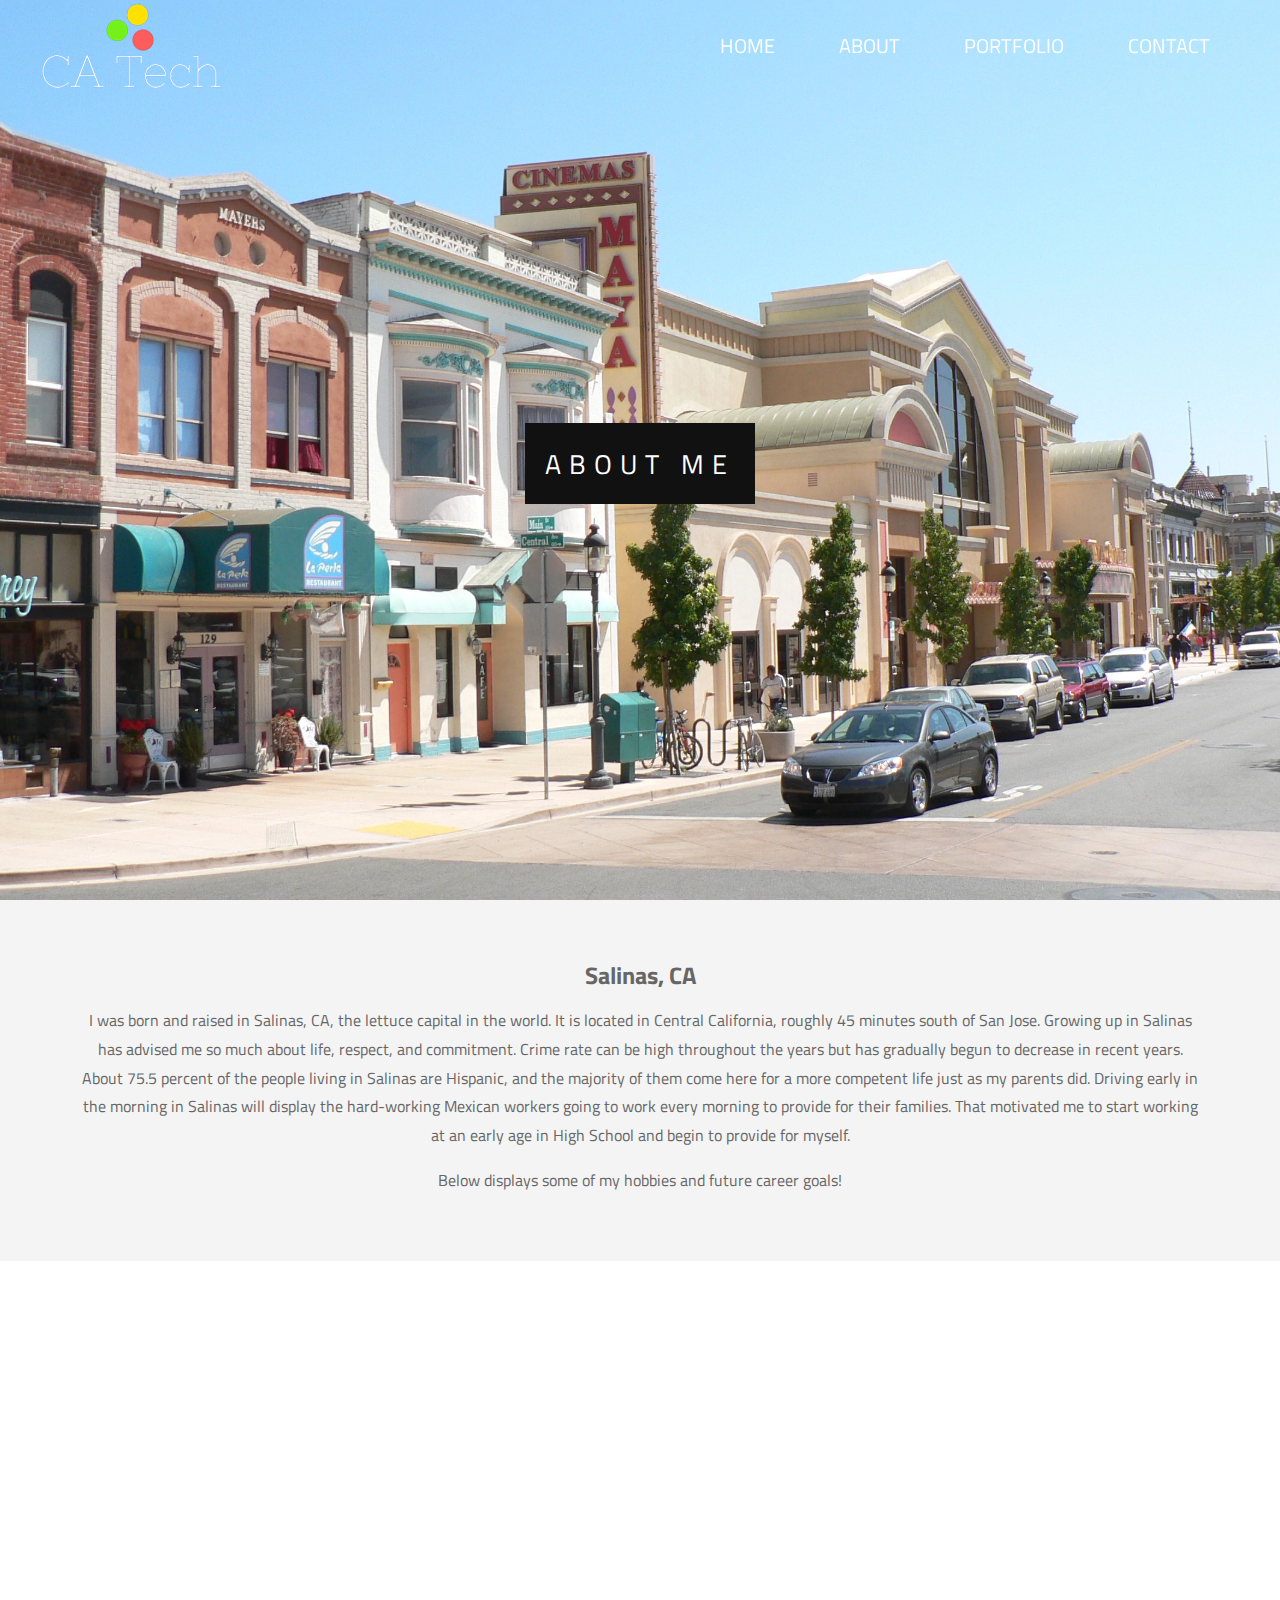
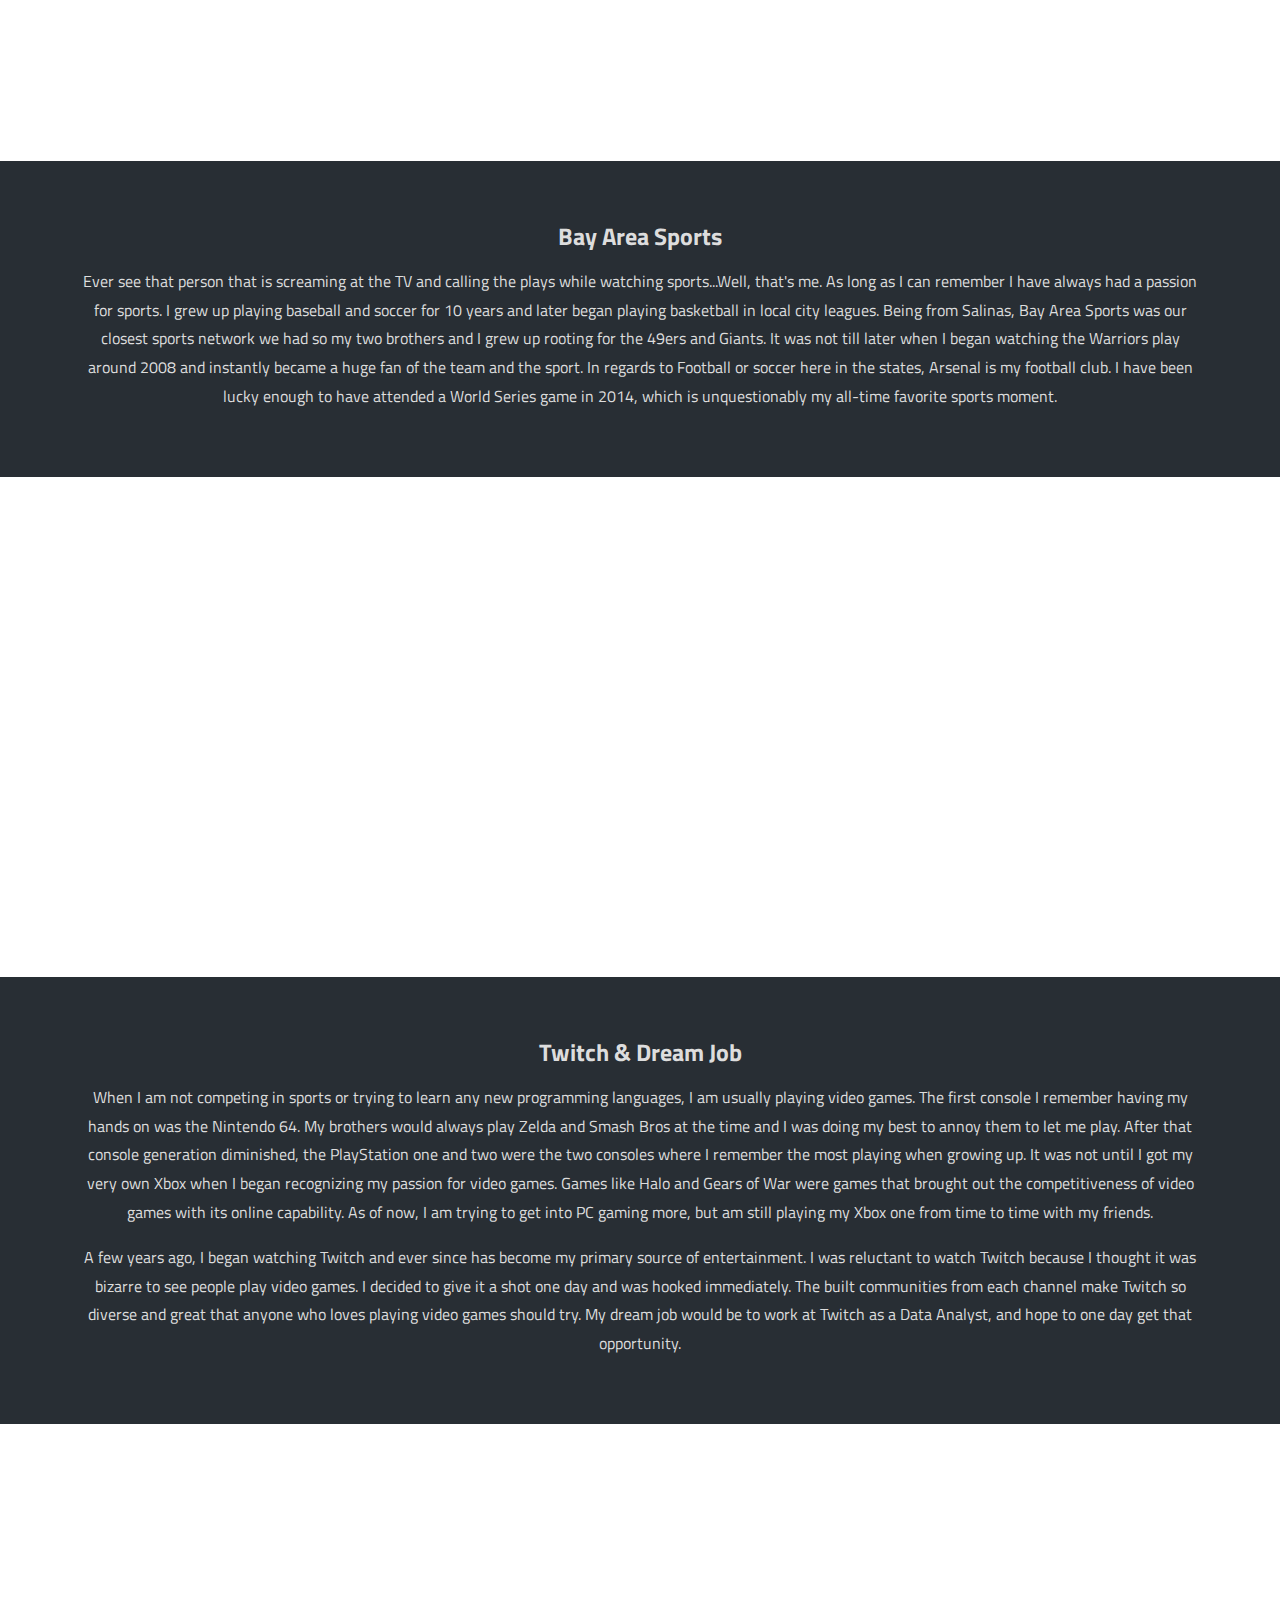
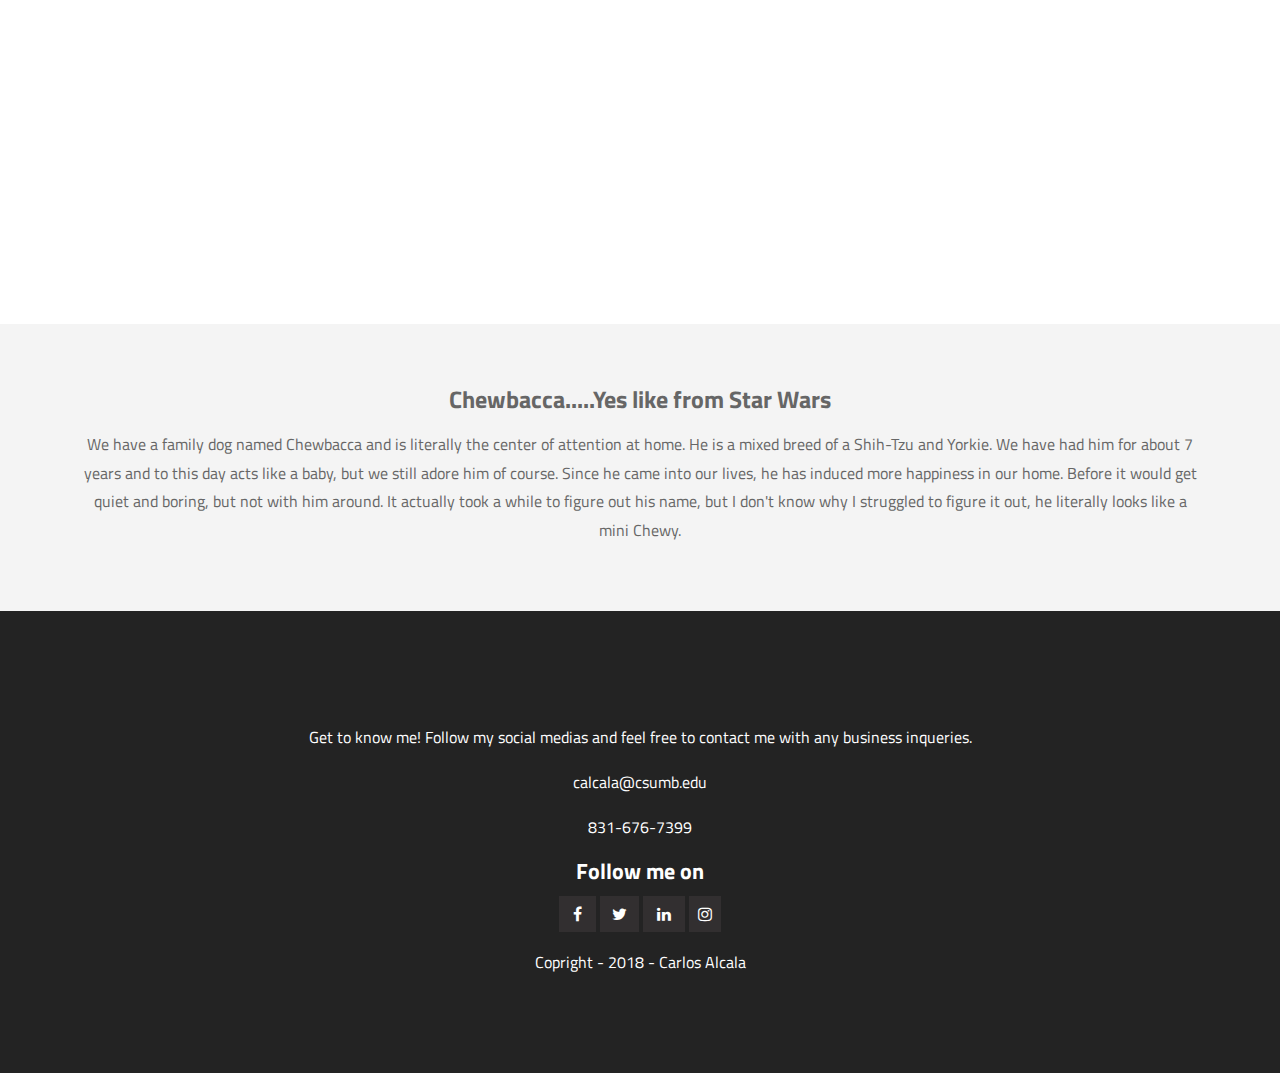
==== about.html @ 1004f973 "First website upload" ====
<!DOCTYPE html>
<html lang="en">
<head>
      <meta charset="UTF-8">
      <meta name="viewport" content="width=device-width, initial-scale=1.0">
      <meta http-equiv="X-UA-Compatible" content="ie=edge">
      <title>Carlos Alcala</title>
      <link href="https://fonts.googleapis.com/css?family=Titillium+Web" rel="stylesheet">
      <link rel="stylesheet" href="css/about.css">
      <link rel="stylesheet" href="https://maxcdn.bootstrapcdn.com/font-awesome/4.7.0/css/font-awesome.min.css">
      <script src="https://code.jquery.com/jquery-3.3.1.js"></script>
</head>
<body>
      <div class="wrapper">
            <header>

                  <nav>

                        <div class="menu-icon">
                              <i class="fa fa-bars fa-2x"></i>
                        </div>

                      

                        <div class="menu">
                            <div class="logo">
                                <img src="images/finallogo.png">
                          </div>
                          <ul>
                                <li><a href="index.html">Home</a></li>
                                <li><a href="about.html">About</a></li>
                                <li><a href="portfolio.html">Portfolio</a></li>
                                <li><a href="contact.html">Contact</a></li>
                          </ul>
                    </div>
              </nav>
                  
                 
               

            </header>

            <div class="ptext">
              <span class="border">
                About Me
              </span>
            </div>
          </div>
            <body>
                
                 
                  <section class="section section-light">
                    <h2>Salinas, CA</h2>
                    <p>
                      I was born and raised in Salinas, CA, the lettuce capital in the world. It is located in Central California, roughly 45 minutes south of San Jose. 
                      Growing up in Salinas has advised me so much about life, respect, and commitment. Crime rate can be high throughout the years but has gradually begun to decrease in recent years. 
                      About 75.5 percent of the people living in Salinas are Hispanic, and the majority of them come here for a more competent life just as my parents did. Driving early in the morning in Salinas will display the hard-working Mexican workers going to work every morning to provide for their families. 
                      That motivated me to start working at an early age in High School and begin to provide for myself.  </p>
                      <p>Below displays some of my hobbies and future career goals!</p>
                  </section>
                 
                  <div class="pimg2">
                    <div class="ptext">
                      <span class="border trans">
                        Sports
                      </span>
                    </div>
                  </div>
                 
                  <section class="section section-dark">
                    <h2>Bay Area Sports</h2>
                    <p>
                      Ever see that person that is screaming at the TV and calling the plays while watching sports...Well, that's me. As long as I can remember I have always had a passion for sports. I grew up playing baseball and soccer for 10 years and later began playing basketball in local city leagues. Being from Salinas, Bay Area Sports was our closest sports network we had so my two brothers and I grew up rooting for the 49ers and Giants. It was not till later when I began watching the Warriors play around 2008 and instantly became a huge fan of the team and the sport. In regards to Football or soccer here in the states, Arsenal is my football club. I have been lucky enough to have attended a World Series game in 2014, which is unquestionably my all-time favorite sports moment.                     </p>
                  </section>
                 
                  <div class="pimg3">
                    <div class="ptext">
                      <span class="border trans">
                        Video Games
                      </span>
                    </div>
                  </div>
                 
                  <section class="section section-dark">
                    <h2>Twitch & Dream Job</h2>
                    <p>
                      When I am not competing in sports or trying to learn any new programming languages, I am usually playing video games. The first console I remember having my hands on was the Nintendo 64. My brothers would always play Zelda and Smash Bros at the time and I was doing my best to annoy them to let me play. After that console generation diminished, the PlayStation one and two were the two consoles where I remember the most playing when growing up. It was not until I got my very own Xbox when I began recognizing my passion for video games. Games like Halo and Gears of War were games that brought out the competitiveness of video games with its online capability. As of now, I am trying to get into PC gaming more, but am still playing my Xbox one from time to time with my friends. <p>A few years ago, I began watching Twitch and ever since has become my primary source of entertainment. I was reluctant to watch Twitch because I thought it was bizarre to see people play video games. I decided to give it a shot one day and was hooked immediately. The built communities from each channel make Twitch so diverse and great that anyone who loves playing video games should try. My dream job would be to work at Twitch as a Data Analyst, and hope to one day get that opportunity. </p>                    </p>
                  </section>

                  <div class="pimg4">
                    <div class="ptext">
                      <span class="border trans">
                        My Dog 
                      </span>
                    </div>
                  </div>
                  <section class="section section-light">
                    <h2>Chewbacca.....Yes like from Star Wars</h2>
                    <p>
                      We have a family dog named Chewbacca and is literally the center of attention at home. He is a mixed breed of a Shih-Tzu and Yorkie. We have had him for about 7 years and to this day acts like a baby, but we still adore him of course. Since he came into our lives, he has induced more happiness in our home. Before it would get quiet and boring, but not with him around. It actually took a while to figure out his name, but I don't know why I struggled to figure it out, he literally looks like a mini Chewy.                     </p>
                  </section>
                 
                 
                 <footer>
                   <div class="container">
                     <div class="col-3">
                       <p>Get to know me! Follow my social medias and feel free to contact me with any business inqueries.</p>
                       <p>calcala@csumb.edu</p>
                       <p>831-676-7399</p>
                     </div>
                   </div>
                   <!-- Add icon library -->
                 <div class="footer-social-icons">
                    <h4 class="_14">Follow me on</h4>
                    <ul class="social-icons">
                        <li><a href="" class="social-icon"> <i class="fa fa-facebook"></i></a></li>
                        <li><a href="" class="social-icon"> <i class="fa fa-twitter"></i></a></li>
                      
                      
                        <li><a href="" class="social-icon"> <i class="fa fa-linkedin"></i></a></li>
                        <li><a href="" class="social-icon"> <i class="fa fa-instagram"></i></a></li>
                    </ul>
                 </div>
                 <div class="copy">Copright - 2018 - Carlos Alcala</div>
                 
                   
      <script type="text/javascript">

        // Menu-toggle button
  
        $(document).ready(function() {
              $(".menu-icon").on("click", function() {
                    $("nav ul").toggleClass("showing");
              });
        });
  
        // Scrolling Effect
  
        $(window).on("scroll", function() {
              if($(window).scrollTop()) {
                    $('nav').addClass('black');
              }
  
              else {
                    $('nav').removeClass('black');
              }
        })
  
  
        </script>
                   
                 </footer>
                 
                 


</body>
</html>
---- css/about.css ----
html, body {
  margin: 0;
  padding: 0;
  width: 100%;
}

body {
  font-family: "Helvetica Neue",sans-serif;
  font-weight: lighter;
}

header {
  width: 100%;
  height: 100vh;
  background: url(../images/salas.jpg) no-repeat 50% 50%;
  background-size: cover;
}

.content {
  width: 94%;
  margin: 4em auto;
  font-size: 20px;
  line-height: 30px;
  text-align: justify;
}

.logo {
  float: left;
  position: fixed;
  bottom: 0px;
  top: -100px;
  left: -30px;
  margin: 10px;
  
  
  
  
  
  
   
  }

nav {
  position: fixed;
  width: 100%;
  line-height: 60px;
  
}

nav ul {
  line-height: 60px;
  list-style: none;
  background: rgba(0, 0, 0, 0);
  overflow: hidden;
  color: #fff;
  padding: 0;
  text-align: right;
  margin: 0;
  padding-right: 40px;
  transition: 1s;
}

nav.black ul {
  background: #111;
 

}

nav ul li {
  display: inline-block;
  padding: 16px 30px;
}

nav ul li a {
  text-decoration: none;
  color: #fff;
  font-size: 20px;
  text-transform: uppercase;
  



}
nav ul li a:hover{
  color: gray;
}

.menu-icon {
  line-height: 60px;
  width: 100%;
  background: #000;
  text-align: right;
  box-sizing: border-box;
  padding: 15px 24px;
  cursor: pointer;
  color: #fff;
  display: none;
}

@media(max-width: 786px) {

  .logo {
        position: fixed;
        top: 0;
        margin-top: 16px;
  }

  nav ul {
        max-height: 0px;
        background: #000;
  }

  nav.black ul {
        background: #000;
       
  }

  .showing {
        max-height: 34em;
  }

  nav ul li {
        box-sizing: border-box;
        width: 100%;
        padding: 24px;
        text-align: center;
  }

  .menu-icon {
        display: block;
  }

}


@media(max-width:568px){
  .navbar-nav{display:none}
}

@media(min-width:568px){
  /*.open-slide{display:none}*/
}



body, html{
  height:100%;
  margin:0;
  font-size:16px;
  font-family: 'Titillium Web', sans-serif;
  font-weight:400;
  line-height:1.8em;
  color:#666;
 }
 
 .pimg1, .pimg2, .pimg3, .pimg4{
  position:relative;
  opacity:0.85;
  background-position:center;
  background-size:cover;
  background-repeat:no-repeat;
 
  /*
    fixed = parallax
    scroll = normal
  */
  background-attachment:fixed;
 }
 
 .pimg1{

  min-height:100%;
 }
 
 .pimg2{
  background-image:url(../images/giants.JPG);
  min-height:500px;
  
 }
 
 .pimg3{
  background-image:url(../images/twitch12.png);
  min-height:500px;
 

 }
 .pimg4{

  background-image:url(../images/IMG_0800.jpeg);
  min-height:500px;
}
 
 .section{
  text-align:center;
  padding:50px 80px;
 }
 
 .section-light{
  background-color:#f4f4f4;
  color:#666;
 }
 
 .section-dark{
  background-color:#282e34;
  color:#ddd;
 }
 
 .ptext{
  position:absolute;
  top:50%;
  width:100%;
  text-align:center;
  color:#000;
  font-size:27px;
  letter-spacing:8px;
  text-transform:uppercase;
 }
 
 .ptext .border{
  background-color:#111;
  color:#fff;
  padding:20px;
 }
 
 .ptext .border.trans{
  background-color:transparent;
 }
 
 @media(max-width:568px){
  .pimg1, .pimg2, .pimg3, .pimg4{
    background-attachment:scroll;
  }
 }
 footer {
   background: #232323;
   color: #fff;
   text-align: center;
   padding: 6em 0;
 }
 
 /* Style all font awesome icons */
 a {
    text-decoration: none;
    color: #fff;
 }
 p > a:hover{
    color: #d9d9d9;
    text-decoration:  underline;
 }
 h1,
 h2,
 h3,
 h4,
 h5,
 h6 {
    margin:  1% 0 1% 0;
 }
 ._12 {
    font-size: 1.2em;
 }
 ._14 {
    font-size: 1.4em;
 }
 ul {
    padding:0;
    list-style: none;
 }
 .footer-social-icons {
    width: 350px;
    display:block;
    margin: 0 auto;
 }
 .social-icon {
    color: #fff;
 }
 ul.social-icons {
    margin-top: 10px;
 }
 .social-icons li {
    vertical-align: top;
    display: inline;
    
 }
 .social-icons a {
    color: #fff;
    text-decoration: none;
 }
 .fa-facebook {
    padding:10px 14px;
    -o-transition:.5s;
    -ms-transition:.5s;
    -moz-transition:.5s;
    -webkit-transition:.5s;
    transition: .5s;
    background-color: #322f30;
 }
 .fa-facebook:hover {
    background-color: #3d5b99;
 }
 .fa-twitter {
    padding:10px 12px;
    -o-transition:.5s;
    -ms-transition:.5s;
    -moz-transition:.5s;
    -webkit-transition:.5s;
    transition: .5s;
    background-color: #322f30;
 }
 .fa-twitter:hover {
    background-color: #00aced;
 }
 
 .fa-linkedin {
    padding:10px 14px;
    -o-transition:.5s;
    -ms-transition:.5s;
    -moz-transition:.5s;
    -webkit-transition:.5s;
    transition: .5s;
    background-color: #322f30;
 }
 .fa-linkedin:hover {
    background-color: #0073a4;
 }
 .fa-instagram {
    padding:10px 9px;
    -o-transition:.5s;
    -ms-transition:.5s;
    -moz-transition:.5s;
    -webkit-transition:.5s;
    transition: .5s;
    background-color: #322f30;
 }
 .fa-instagram:hover {
    background-color: purple;
 }
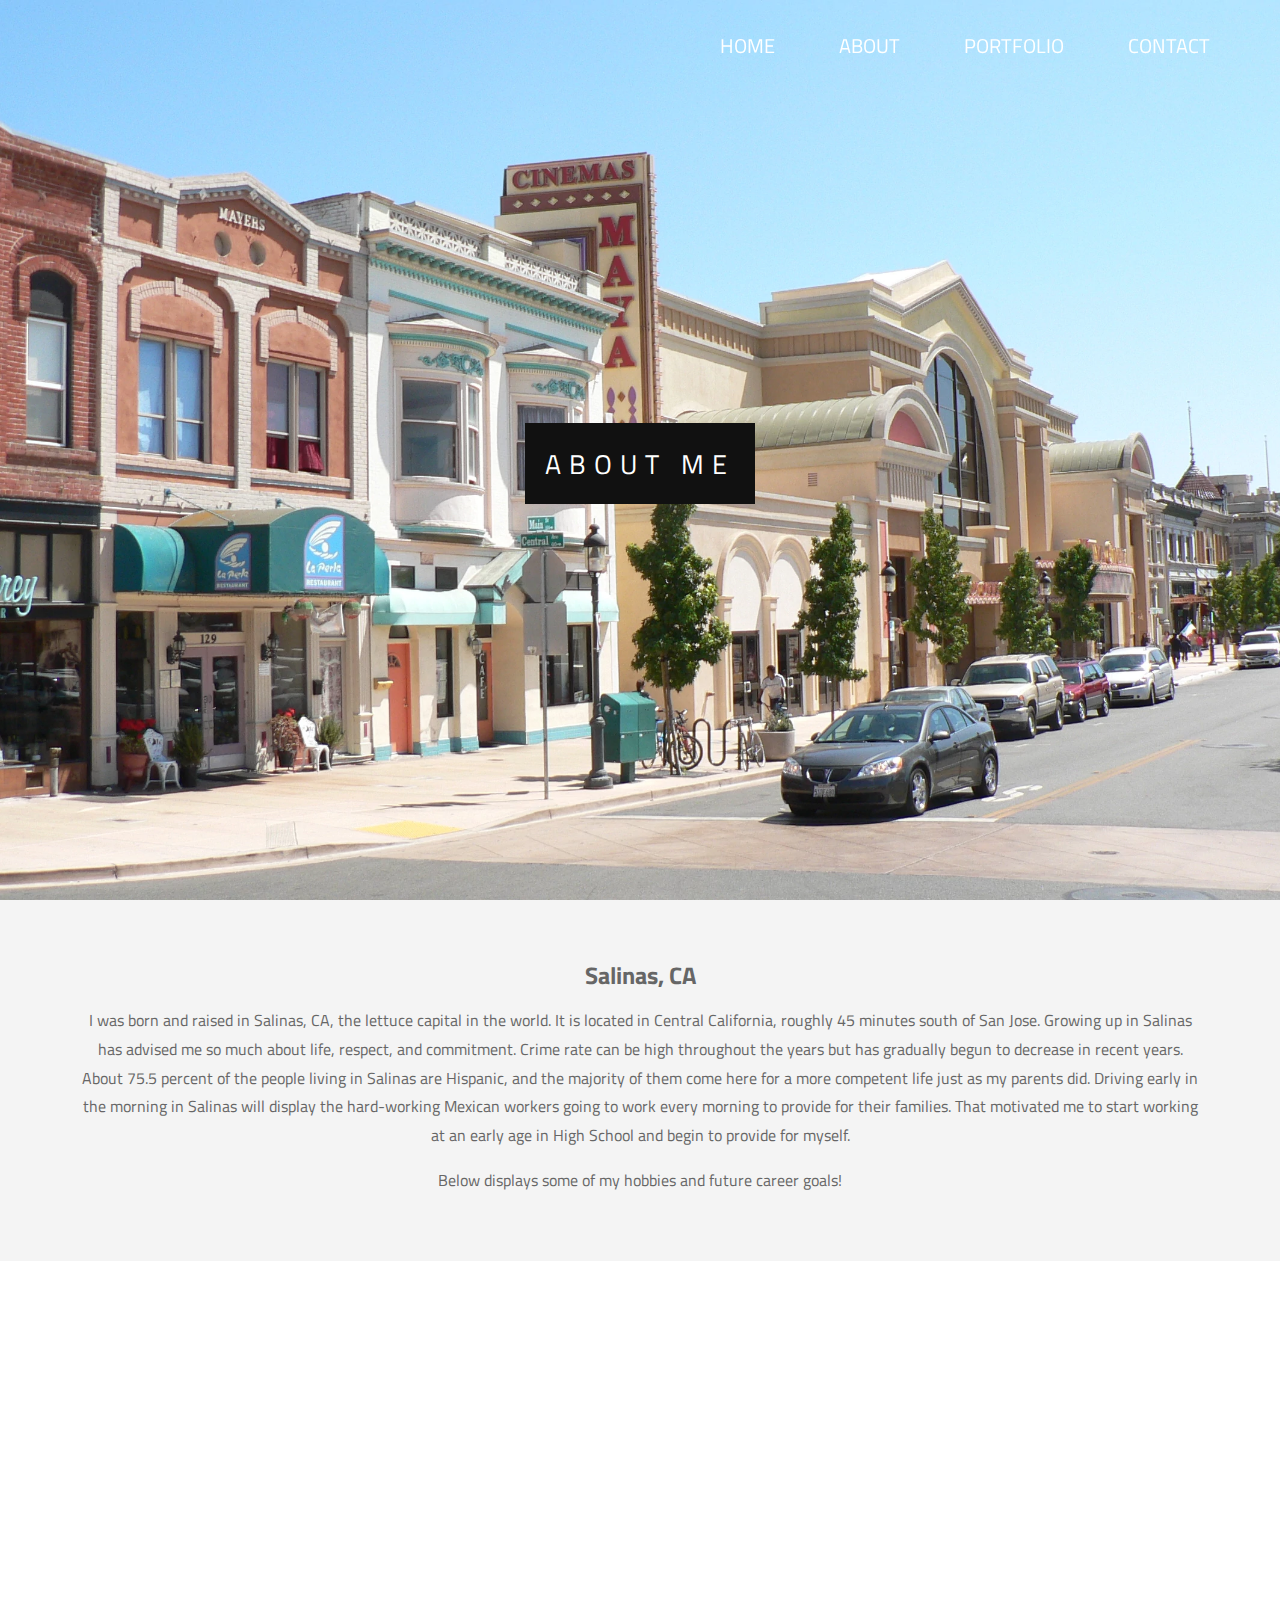
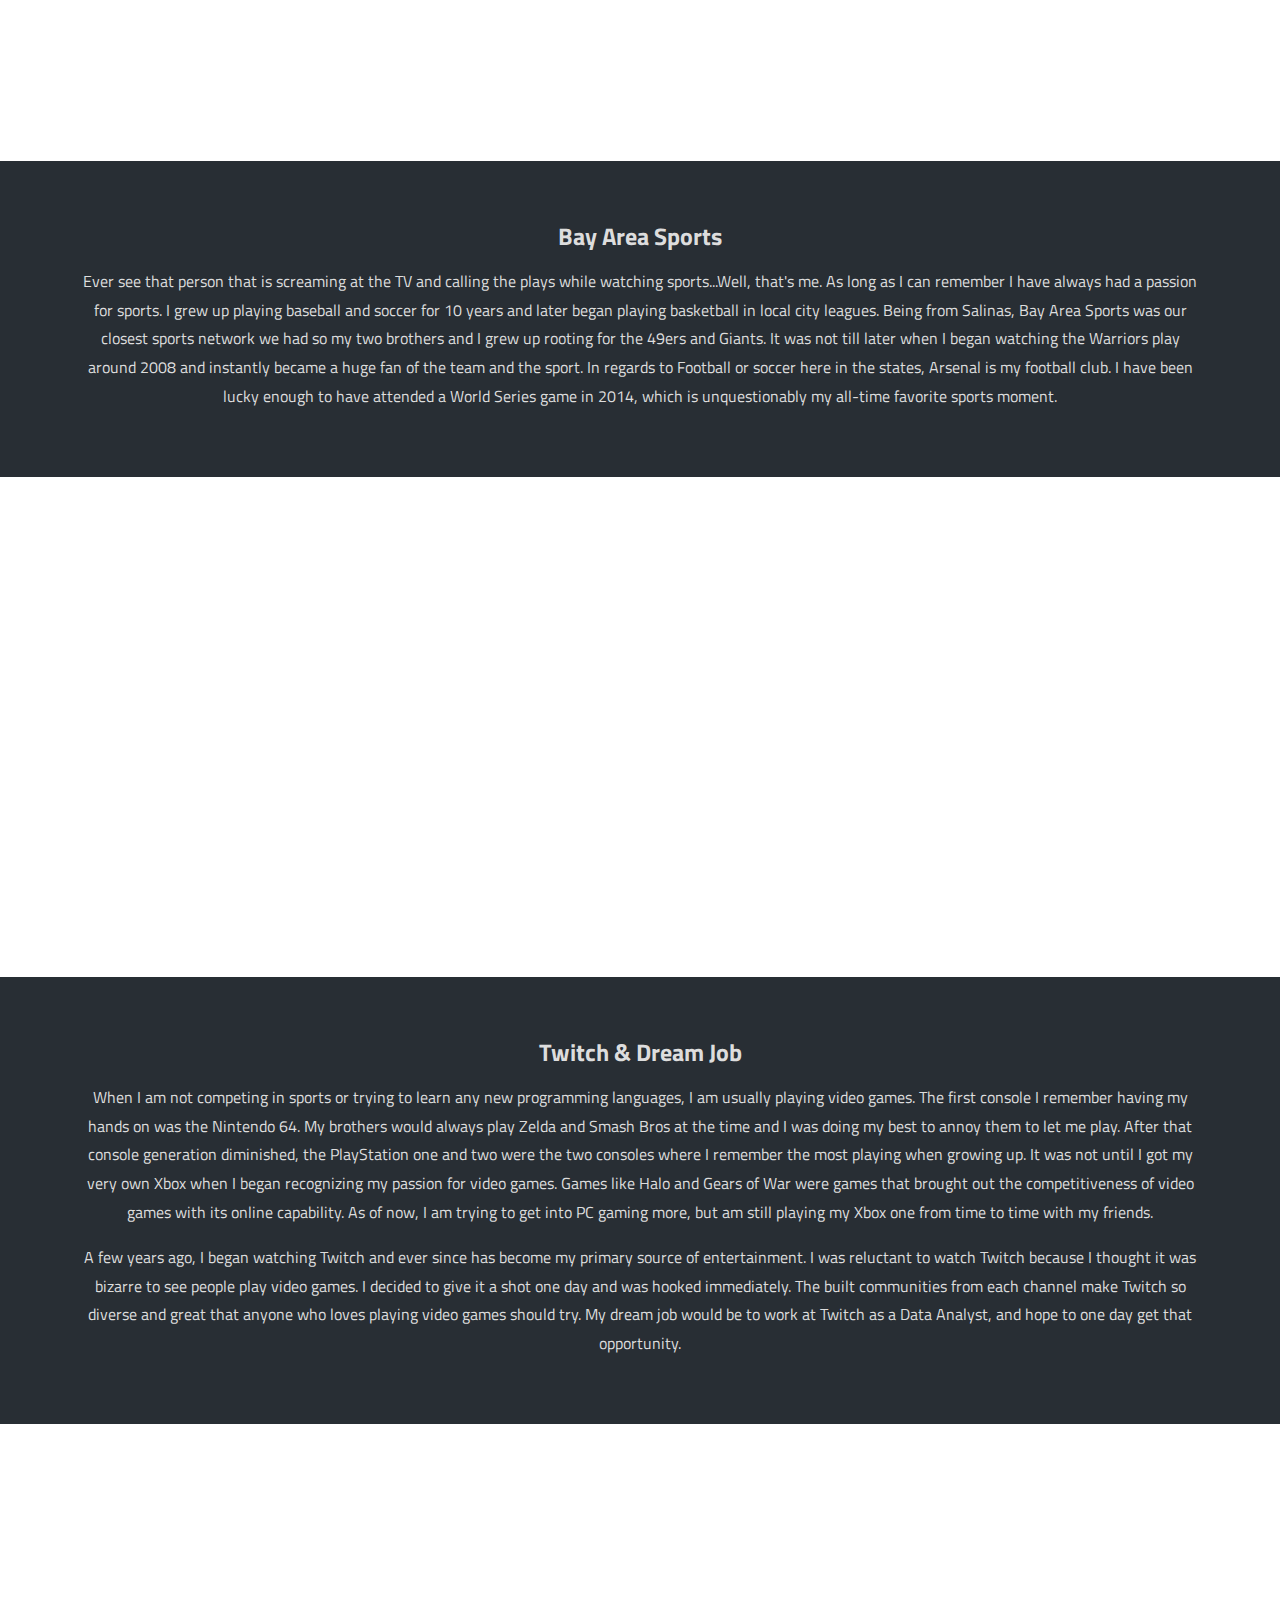
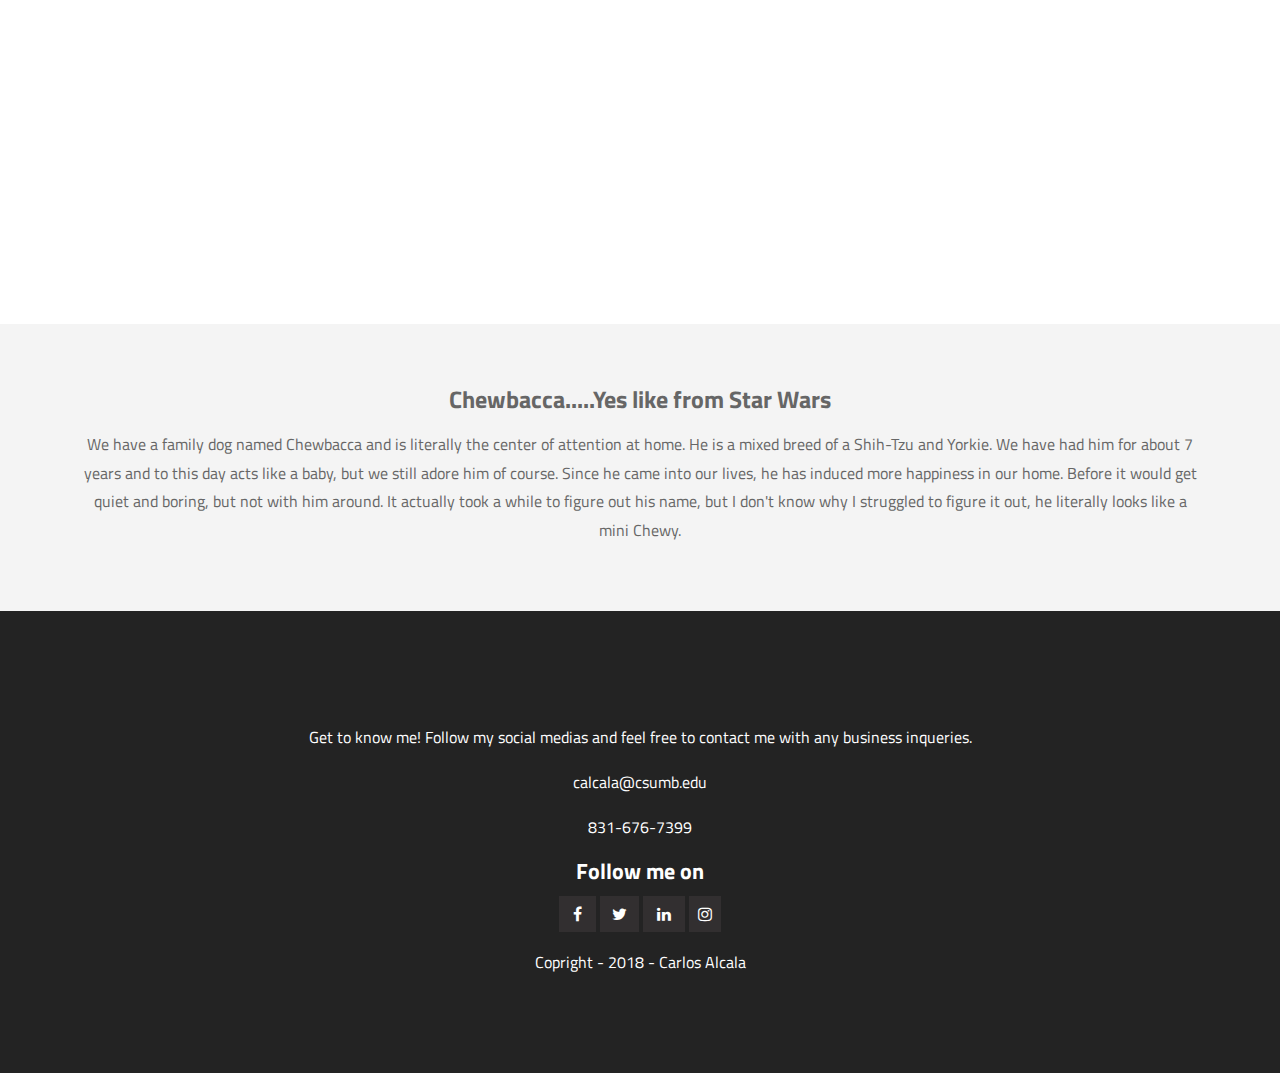
==== commit 21b33161: "changes in links" ====
--- a/about.html
+++ b/about.html
@@ -23,9 +23,7 @@
                       
 
                         <div class="menu">
-                            <div class="logo">
-                                <img src="images/finallogo.png">
-                          </div>
+                          
                           <ul>
                                 <li><a href="index.html">Home</a></li>
                                 <li><a href="about.html">About</a></li>
@@ -113,12 +111,12 @@
                  <div class="footer-social-icons">
                     <h4 class="_14">Follow me on</h4>
                     <ul class="social-icons">
-                        <li><a href="" class="social-icon"> <i class="fa fa-facebook"></i></a></li>
-                        <li><a href="" class="social-icon"> <i class="fa fa-twitter"></i></a></li>
+                        <li><a href="https://www.facebook.com/carlos.alcala.986" class="social-icon"> <i class="fa fa-facebook"></i></a></li>
+                        <li><a href="https://twitter.com/SplashBroBobby" class="social-icon"> <i class="fa fa-twitter"></i></a></li>
                       
                       
-                        <li><a href="" class="social-icon"> <i class="fa fa-linkedin"></i></a></li>
-                        <li><a href="" class="social-icon"> <i class="fa fa-instagram"></i></a></li>
+                        <li><a href="https://www.linkedin.com/in/carlos-alcala-3a39a1117/" class="social-icon"> <i class="fa fa-linkedin"></i></a></li>
+                        <li><a href="https://www.instagram.com/splashbrobobby/" class="social-icon"> <i class="fa fa-instagram"></i></a></li>
                     </ul>
                  </div>
                  <div class="copy">Copright - 2018 - Carlos Alcala</div>
@@ -155,4 +153,4 @@
 
 
 </body>
-</html>+</html>
